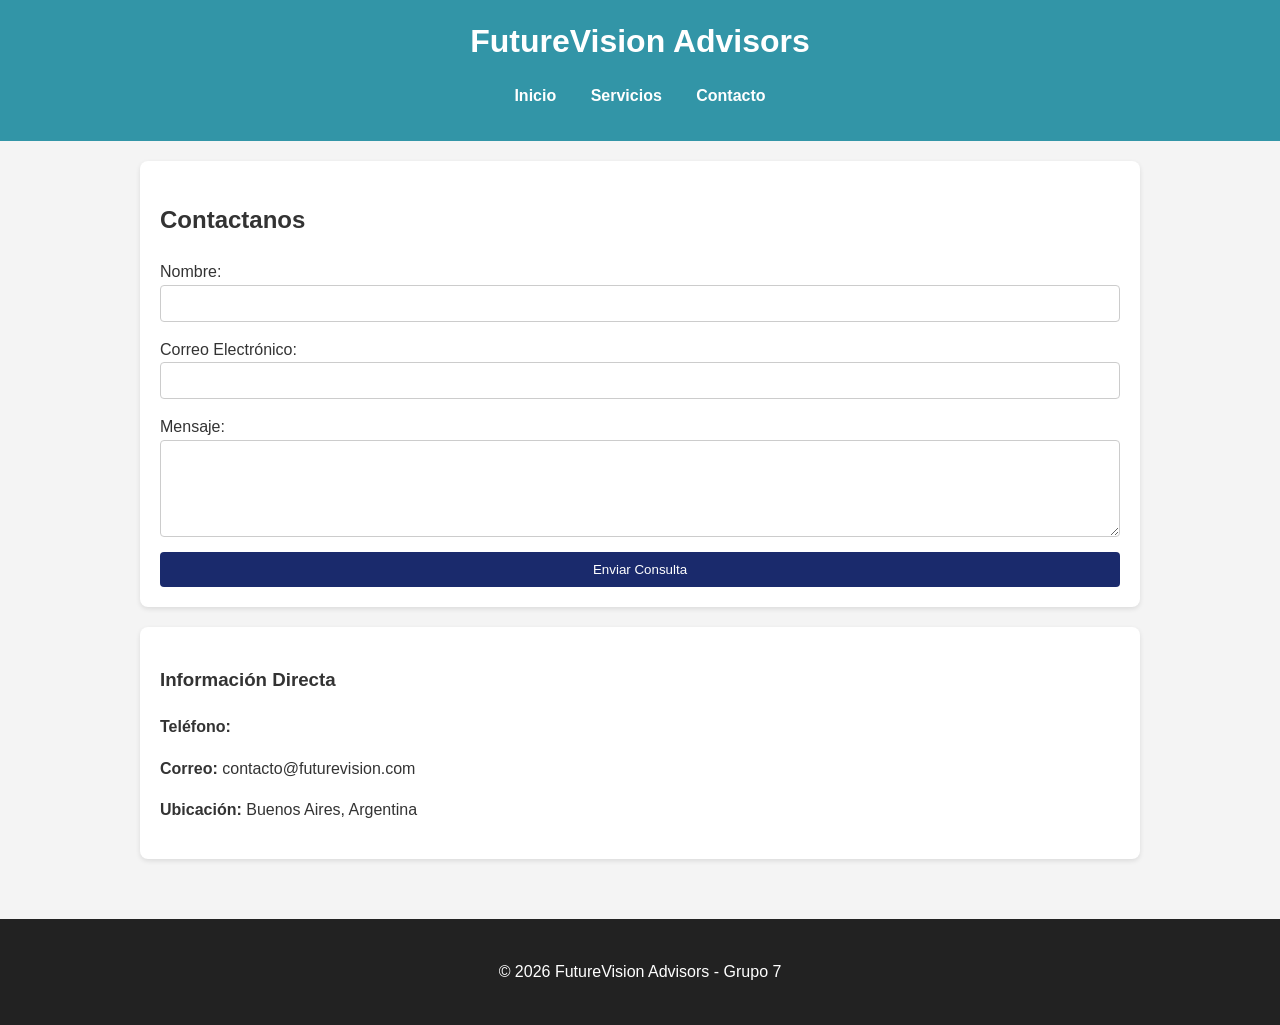
==== contacto.html @ 8e3a967b "1 commit 04/04/2026" ====
<!DOCTYPE html>
<html lang="es">
<head>
    <meta charset="UTF-8">
    <meta name="viewport" content="width=device-width, initial-scale=1.0">
    <title>Contacto | FutureVision Advisors</title>
    <link rel="stylesheet" href="css/styles.css">
</head>
<body>
    <header>
        <h1>FutureVision Advisors</h1>
        <nav>
            <ul>
                <li><a href="index.html">Inicio</a></li>
                <li><a href="servicios.html">Servicios</a></li>
                <li><a href="contacto.html">Contacto</a></li>
            </ul>
        </nav>
    </header>

    <main>
        <section>
            <h2>Contactanos</h2>
            <form>
                <label for="nombre">Nombre:</label>
                <input type="text" id="nombre" name="nombre" required>
                
                <label for="email">Correo Electrónico:</label>
                <input type="email" id="email" name="email" required>
                
                <label for="mensaje">Mensaje:</label>
                <textarea id="mensaje" name="mensaje" rows="5" required></textarea>
                
                <button type="submit">Enviar Consulta</button>
            </form>
        </section>

        <section>
            <h3>Información Directa</h3>
            <p><strong>Teléfono:</strong></p>
            <p><strong>Correo:</strong> contacto@futurevision.com</p>
            <p><strong>Ubicación:</strong> Buenos Aires, Argentina</p>
        </section>
    </main>

    <footer>
        <p>&copy; 2026 FutureVision Advisors - Grupo 7</p>
    </footer>
</body>
</html>
---- css/styles.css ----
/* Estilos */
body {
    font-family: 'Segoe UI', Tahoma, Geneva, Verdana, sans-serif;
    margin: 0;
    padding: 0;
    line-height: 1.6;
    background-color: #f4f4f4;
    color: #333;
}

/* Header */
header {
    background: #3295a7;
    color: #fff;
    padding: 1rem 0;
    text-align: center;
}

header h1 {
    margin: 0;
    font-size: 2rem;
}

nav ul {
    list-style: none;
    padding: 0;
}

nav ul li {
    display: inline;
    margin: 0 15px;
}

nav ul li a {
    color: #fff;
    text-decoration: none;
    font-weight: bold;
}

nav ul li a:hover {
    color: #0052D4;
}

/* Contenido ppal */
main {
    padding: 20px;
    max-width: 1000px;
    margin: auto;
    min-height: 70vh;
}

section {
    background: #fff;
    padding: 20px;
    margin-bottom: 20px;
    border-radius: 8px;
    box-shadow: 0 2px 5px rgba(0,0,0,0.1);
}

/* Footer */
footer {
    background: #222;
    color: #fff;
    text-align: center;
    padding: 1.5rem 0;
    margin-top: 20px;
}


.grid-servicios {
    display: grid;
    grid-template-columns: 1fr 1fr;
    gap: 20px;
}

/* Form */
form {
    display: flex;
    flex-direction: column;
}

form input, form textarea {
    margin-bottom: 15px;
    padding: 10px;
    border: 1px solid #ccc;
    border-radius: 4px;
}

form button {
    background: #1a2a6c;
    color: white;
    padding: 10px;
    border: none;
    cursor: pointer;
    border-radius: 4px;
}

form button:hover {
    background: #0052D4;
}
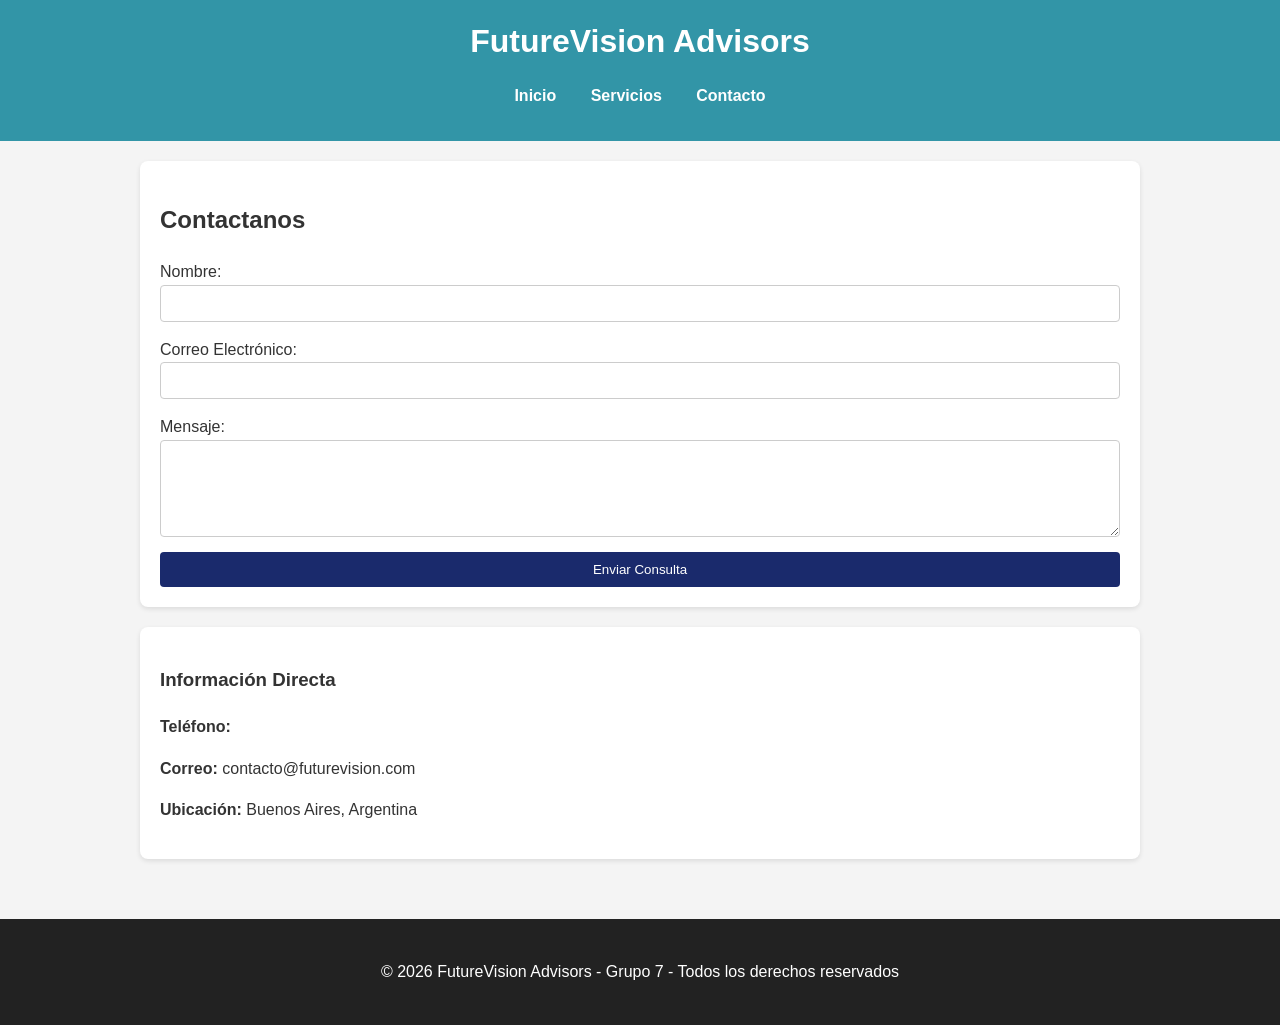
==== commit 5b2acb41: "17/04/2026 v1.0 Ajuste texto footer" ====
--- a/contacto.html
+++ b/contacto.html
@@ -44,7 +44,7 @@
     </main>
 
     <footer>
-        <p>&copy; 2026 FutureVision Advisors - Grupo 7</p>
+        <p>&copy; 2026 FutureVision Advisors - Grupo 7 - Todos los derechos reservados</p>
     </footer>
 </body>
-</html>+</html>
--- a/css/styles.css
+++ b/css/styles.css
@@ -97,4 +97,60 @@
 
 form button:hover {
     background: #0052D4;
+}
+.presentacion, .metodologia, .catalogo {
+    background-color: #ffffff;
+    padding: 2.5rem;
+    margin-bottom: 2rem;
+    border-radius: 12px;
+    box-shadow: 0 4px 20px rgba(0, 0, 0, 0.08);
+    border: 1px solid #e1e8ed;
+}
+
+.presentacion h2, .catalogo h2 {
+    color: #1a2a6c;
+    border-left: 6px solid #3295a7;
+    padding-left: 20px;
+    margin-bottom: 1.5rem;
+}
+
+.bloque-servicio {
+    margin-top: 3rem;
+    padding-bottom: 2rem;
+    border-bottom: 1px solid #eee;
+}
+
+.bloque-servicio:last-child {
+    border-bottom: none;
+}
+
+.texto-servicio h3 {
+    color: #1a2a6c;
+    margin-bottom: 1rem;
+    font-size: 1.5rem;
+}
+
+.multimedia-servicio {
+    display: flex;
+    gap: 20px;
+    margin-top: 1.5rem;
+}
+
+.multimedia-servicio img, 
+.multimedia-servicio iframe {
+    flex: 1;
+    width: 50%;
+    height: 320px;
+    border-radius: 10px;
+    border: none;
+    object-fit: cover;
+    box-shadow: 0 2px 10px rgba(0,0,0,0.1);
+}
+
+.img-responsive {
+    max-width: 100%;
+    height: auto;
+    border-radius: 10px;
+    display: block;
+    margin: 1.5rem auto 0;
 }
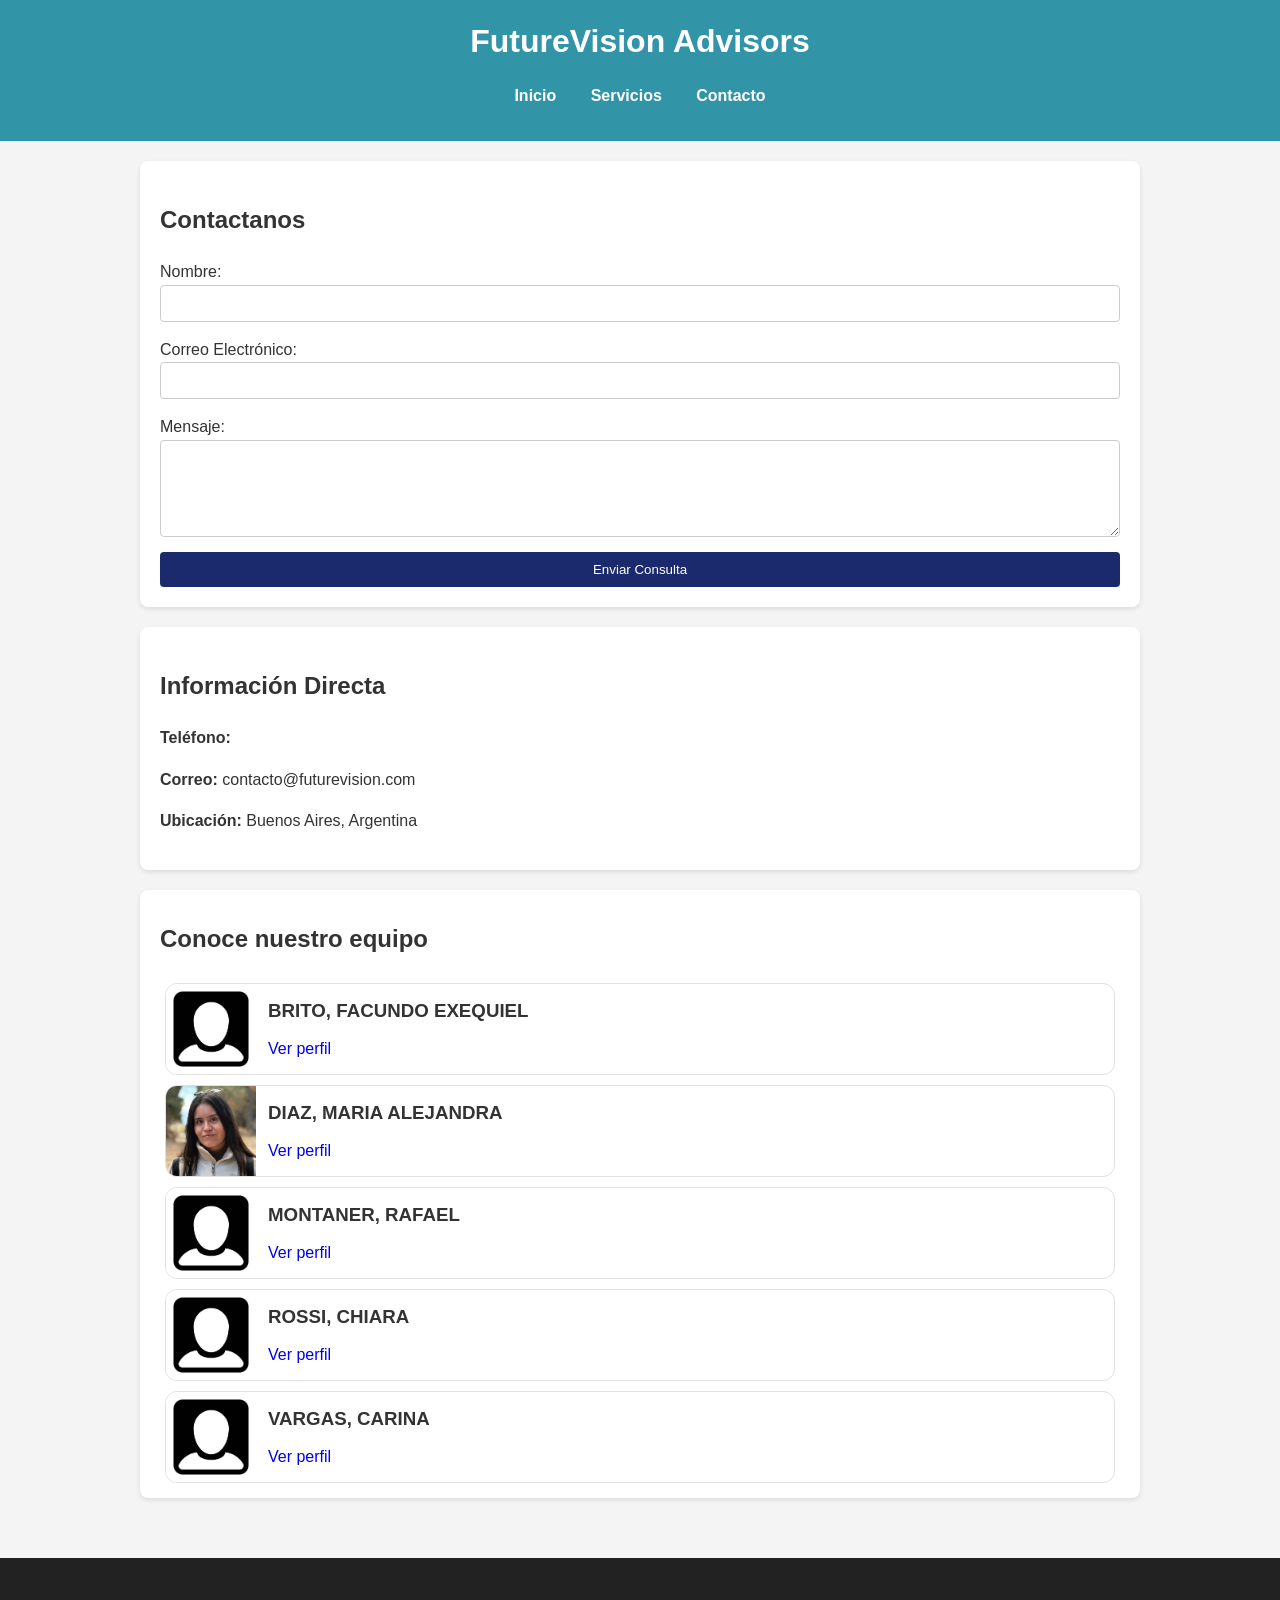
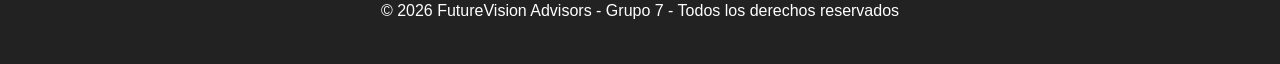
==== commit cbd451d4: "Version 3" ====
--- a/contacto.html
+++ b/contacto.html
@@ -36,10 +36,52 @@
         </section>
 
         <section>
-            <h3>Información Directa</h3>
+            <h2>Información Directa</h2>
             <p><strong>Teléfono:</strong></p>
             <p><strong>Correo:</strong> contacto@futurevision.com</p>
             <p><strong>Ubicación:</strong> Buenos Aires, Argentina</p>
+        </section>
+
+        <section class="equipo">
+            <h2>Conoce nuestro equipo</h2>
+                <div class="equipo-grid">
+                    <div class="equipo-card">
+                        <img src="img/Icono.jpg" alt="BRITO, FACUNDO EXEQUIEL" class="equipo-foto">
+                        <div class="equipo-info">
+                            <h3>BRITO, FACUNDO EXEQUIEL</h3>
+                            <a href="https://facubrito.github.io/Proyecto1/" target="_blank">Ver perfil</a>
+                        </div>
+                    </div>
+                    <div class="equipo-card">
+                        <img src="img/DiazA.jpg" alt="DIAZ, MARIA ALEJANDRA" class="equipo-foto">
+                        <div class="equipo-info">
+                            <h3>DIAZ, MARIA ALEJANDRA</h3>
+                            <a href="https://aled1400.github.io/Proyecto1DiazAlejandra/" target="_blank">Ver perfil</a>
+                        </div>
+                    </div>
+                    <div class="equipo-card">
+                        <img src="img/Icono.jpg" alt="MONTANER, RAFAEL" class="equipo-foto">
+                        <div class="equipo-info">
+                            <h3>MONTANER, RAFAEL</h3>
+                            <a href="https://rafaelmontanerpt.github.io/Proyecto1Viernes/index.html " target="_blank">Ver perfil</a>
+                        </div>
+                    </div>
+                    <div class="equipo-card">
+                        <img src="img/Icono.jpg" alt="ROSSI, CHIARA" class="equipo-foto">
+                        <div class="equipo-info">
+                            <h3>ROSSI, CHIARA</h3>
+                            <a href="https://crossiuade.github.io/ProyectoClase2/" target="_blank">Ver perfil</a>
+                        </div>
+                    </div>
+                    <div class="equipo-card">
+                        <img src="img/Icono.jpg" alt="VARGAS, CARINA" class="equipo-foto">
+                        <div class="equipo-info">
+                            <h3>VARGAS, CARINA</h3>
+                            <a href="https://katydweb.github.io/Proyecto1/" target="_blank">Ver perfil</a>
+                        </div>
+                    </div>
+                </div>
+                
         </section>
     </main>
 
--- a/css/styles.css
+++ b/css/styles.css
@@ -153,4 +153,43 @@
     border-radius: 10px;
     display: block;
     margin: 1.5rem auto 0;
+}
+/*Equipo en Contacto*/
+.equipo{
+    padding: 10px 20px;
+}
+
+.equipo-grid{
+    display: flex;
+    flex-direction: column;
+}
+
+.equipo-card{
+    display: flex;
+    align-items: center;
+    border: 1px solid #e0e0e0;
+    border-radius:12px;
+    overflow: hidden;
+    margin: 5px;
+    max-width: 100%;
+}
+
+.equipo-foto{
+    width:90px;
+    height:90px;
+}
+
+.equipo-info{
+    display: flex;
+    flex-direction: column;
+    padding: 12px;
+}
+.equipo-info h3{
+    margin: 0;
+    margin-bottom: 10px;
+}
+
+.equipo-info a{
+    margin:0;
+    text-decoration: none;
 }
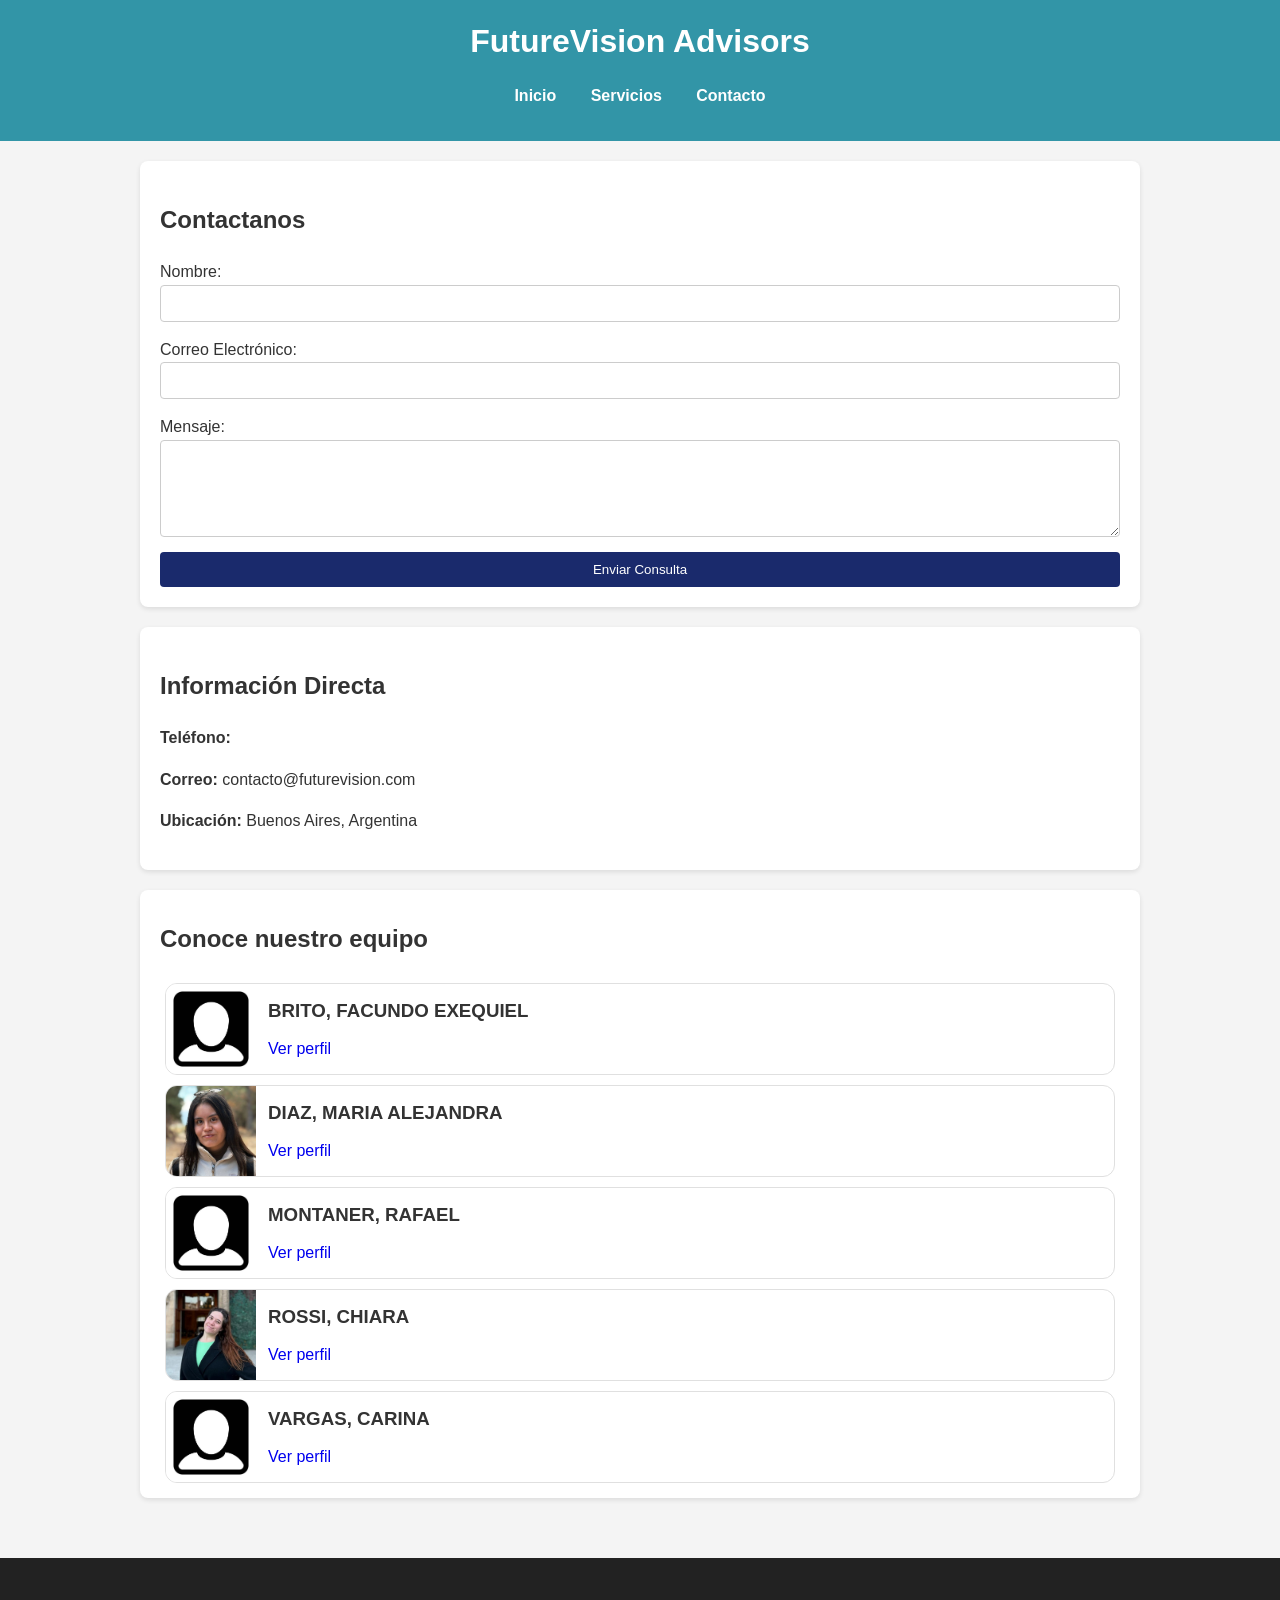
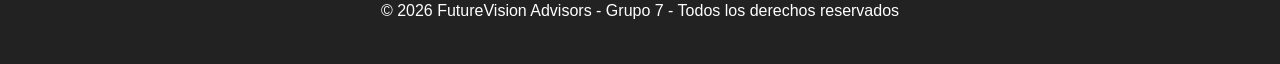
==== commit 2e10f14a: "cambio chiara" ====
--- a/contacto.html
+++ b/contacto.html
@@ -67,7 +67,7 @@
                         </div>
                     </div>
                     <div class="equipo-card">
-                        <img src="img/Icono.jpg" alt="ROSSI, CHIARA" class="equipo-foto">
+                        <img src="img/Chia.jpg" alt="ROSSI, CHIARA" class="equipo-foto">
                         <div class="equipo-info">
                             <h3>ROSSI, CHIARA</h3>
                             <a href="https://crossiuade.github.io/ProyectoClase2/" target="_blank">Ver perfil</a>
--- a/css/styles.css
+++ b/css/styles.css
@@ -192,4 +192,4 @@
 .equipo-info a{
     margin:0;
     text-decoration: none;
-}+}
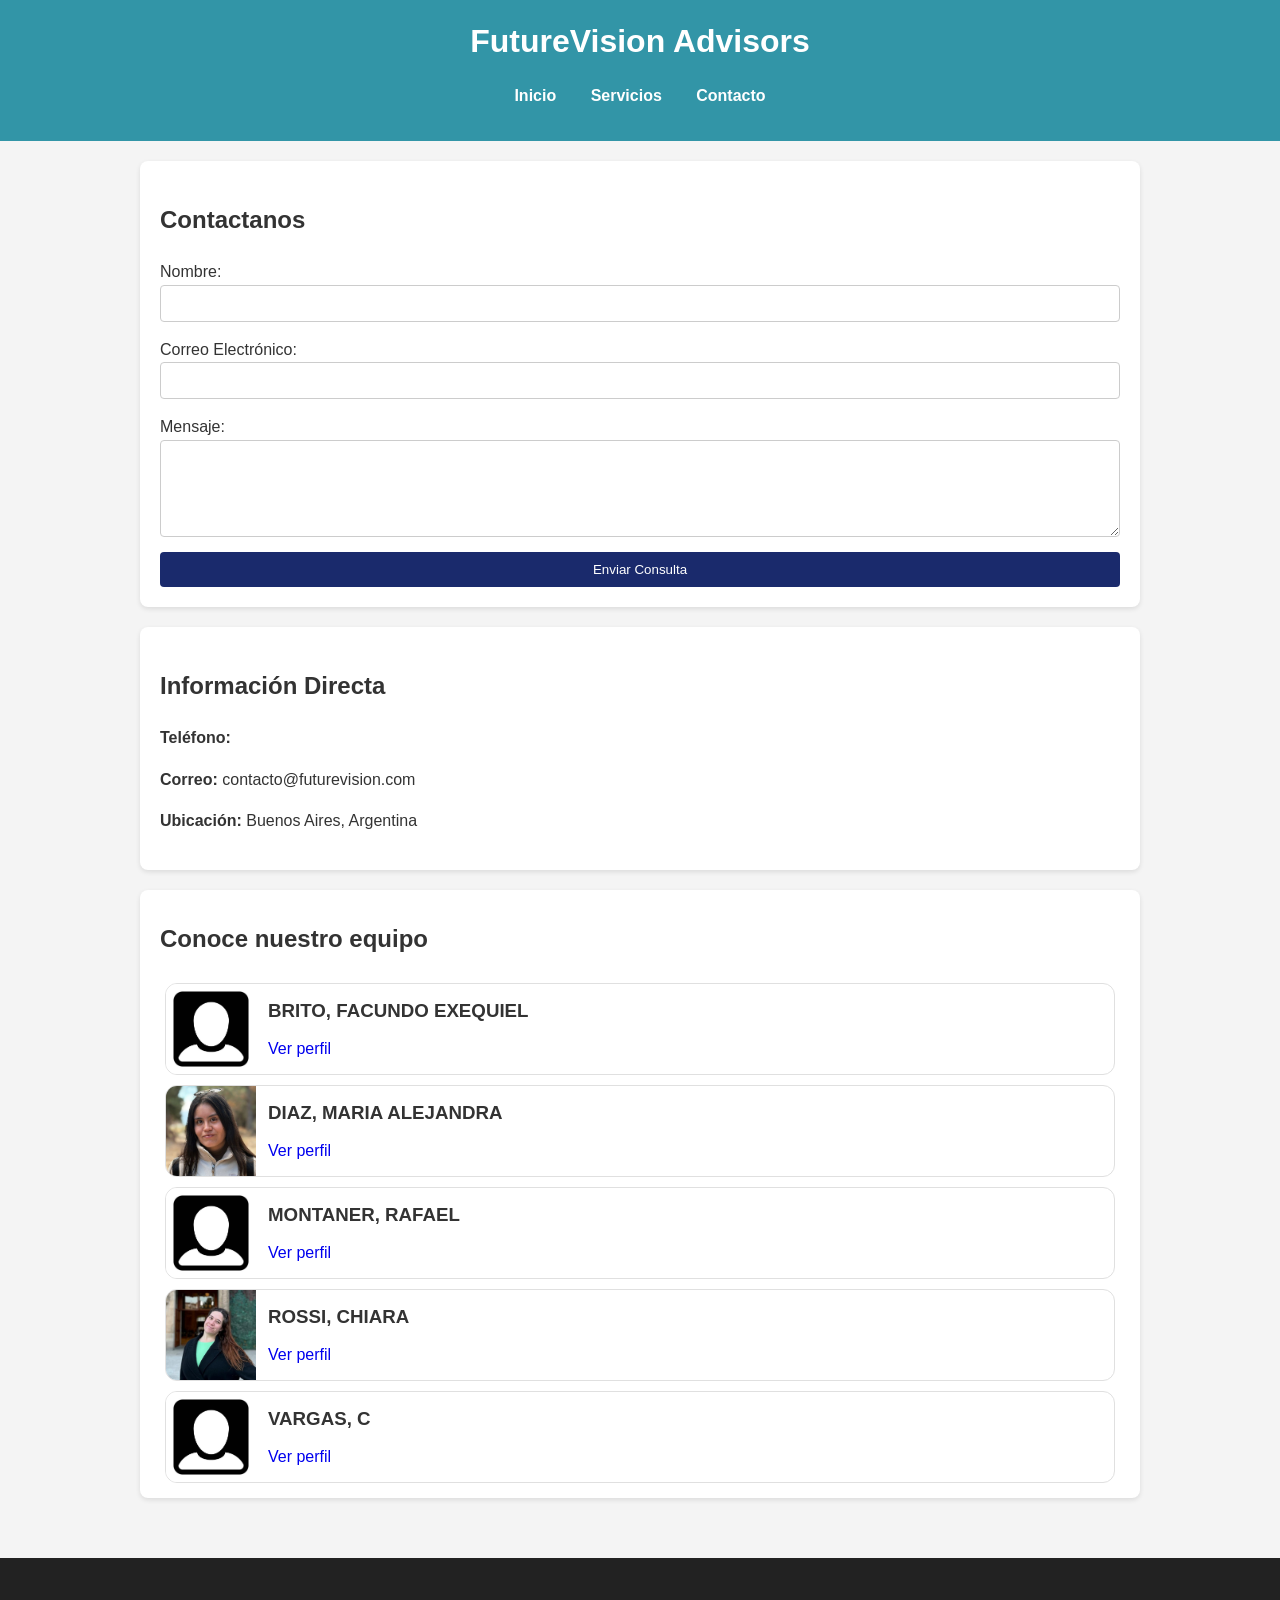
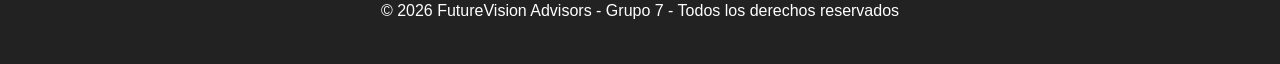
==== commit 1883793e: "Update contacto.html" ====
--- a/contacto.html
+++ b/contacto.html
@@ -74,9 +74,9 @@
                         </div>
                     </div>
                     <div class="equipo-card">
-                        <img src="img/Icono.jpg" alt="VARGAS, CARINA" class="equipo-foto">
+                        <img src="img/Icono.jpg" alt="VARGAS, C" class="equipo-foto">
                         <div class="equipo-info">
-                            <h3>VARGAS, CARINA</h3>
+                            <h3>VARGAS, C</h3>
                             <a href="https://katydweb.github.io/Proyecto1/" target="_blank">Ver perfil</a>
                         </div>
                     </div>
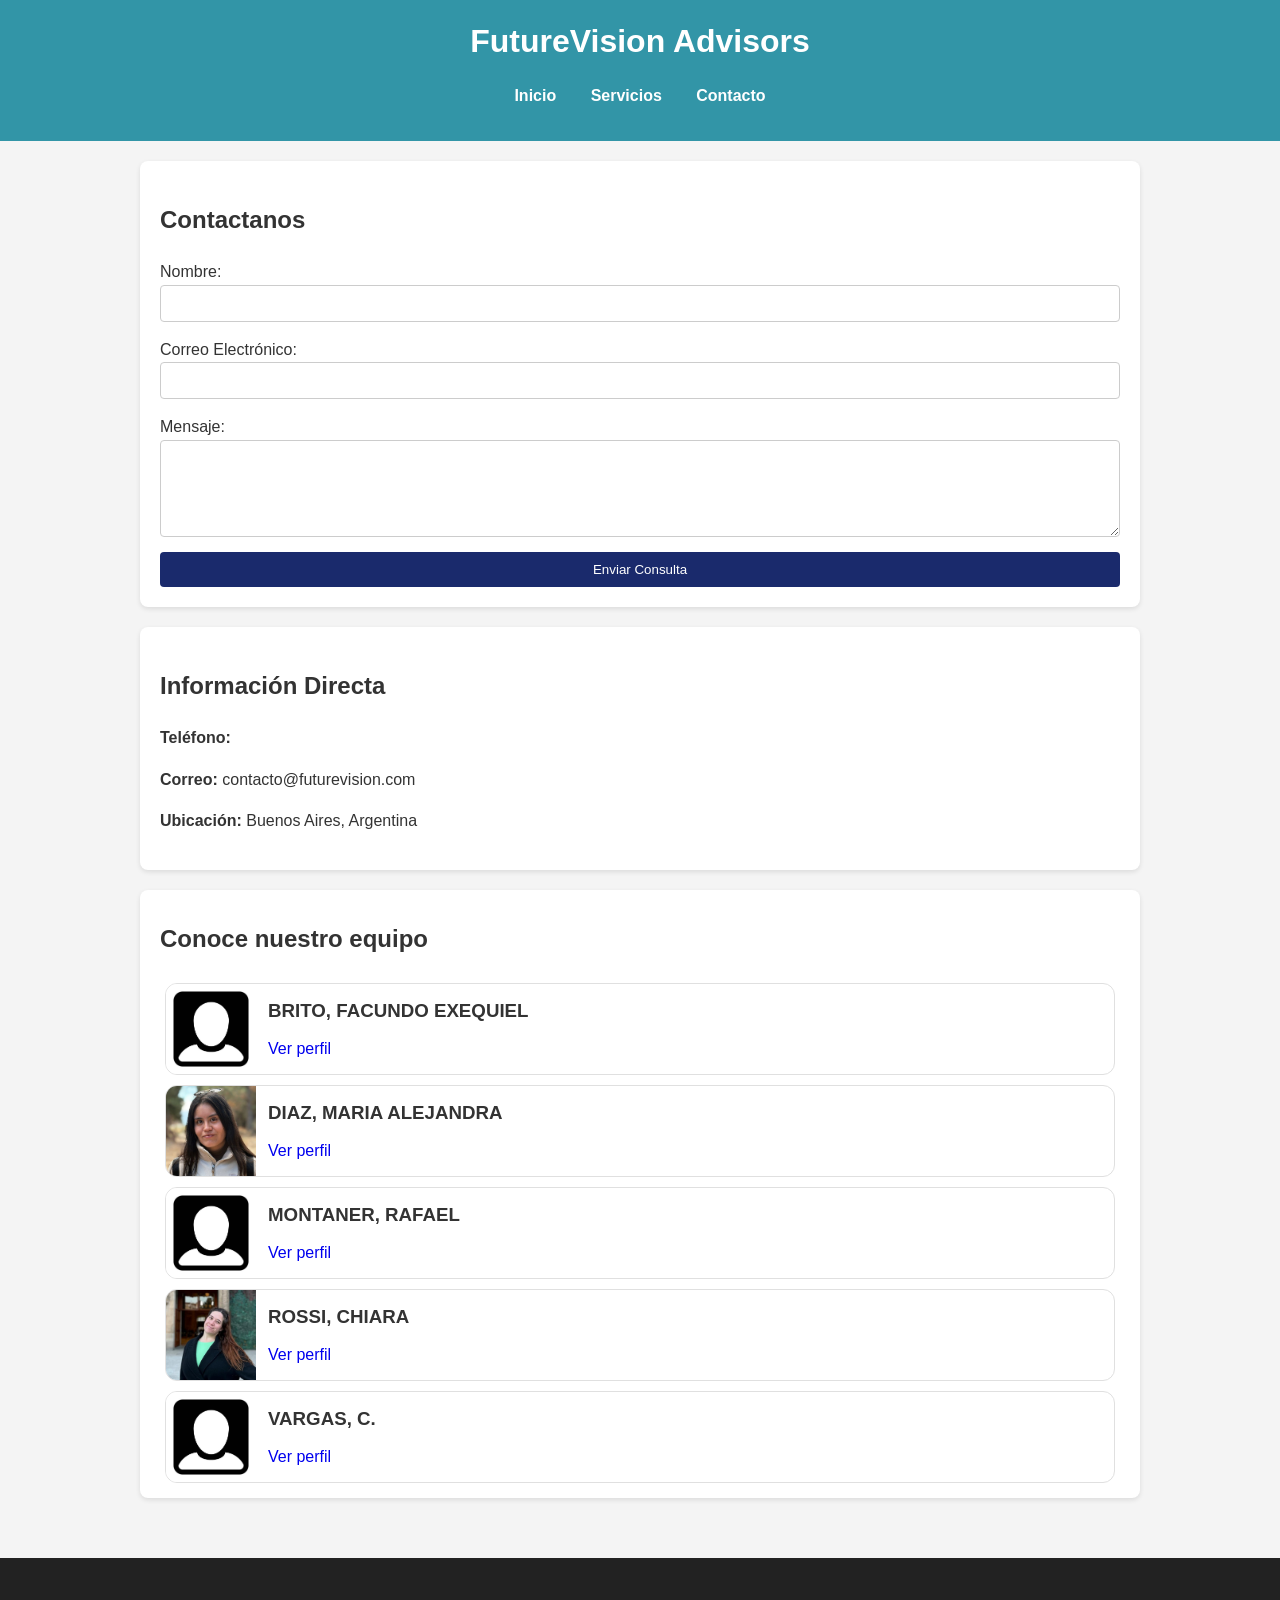
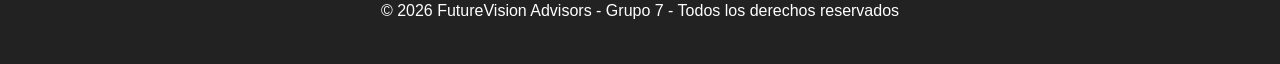
==== commit 3ba31dc5: "Update contacto.html" ====
--- a/contacto.html
+++ b/contacto.html
@@ -74,9 +74,9 @@
                         </div>
                     </div>
                     <div class="equipo-card">
-                        <img src="img/Icono.jpg" alt="VARGAS, C" class="equipo-foto">
+                        <img src="img/Icono.jpg" alt="VARGAS, C." class="equipo-foto">
                         <div class="equipo-info">
-                            <h3>VARGAS, C</h3>
+                            <h3>VARGAS, C.</h3>
                             <a href="https://katydweb.github.io/Proyecto1/" target="_blank">Ver perfil</a>
                         </div>
                     </div>
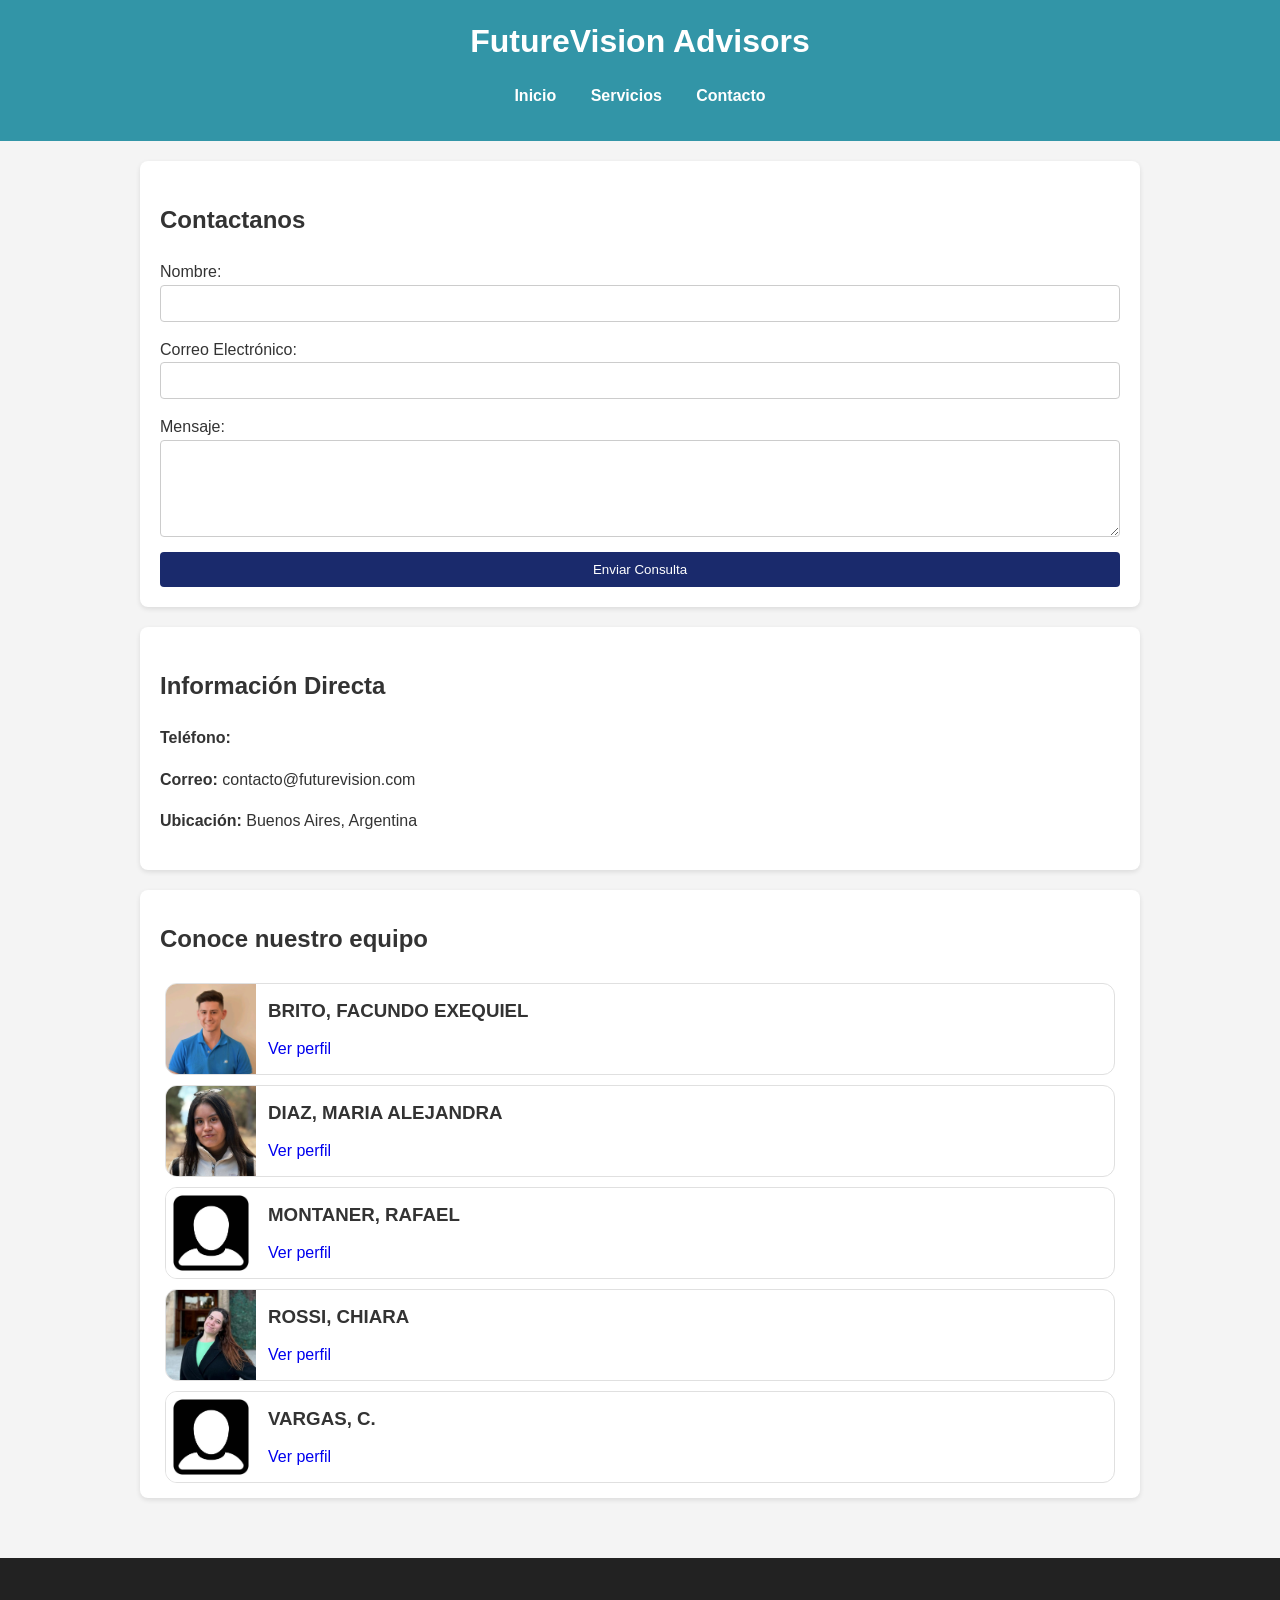
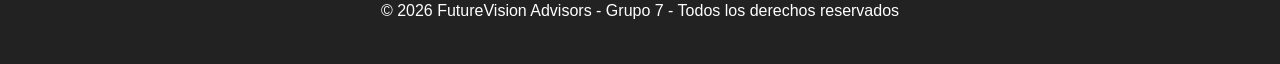
==== commit 0dd40c67: "Actualización foto Facu Actualización foto Facu" ====
--- a/contacto.html
+++ b/contacto.html
@@ -46,10 +46,10 @@
             <h2>Conoce nuestro equipo</h2>
                 <div class="equipo-grid">
                     <div class="equipo-card">
-                        <img src="img/Icono.jpg" alt="BRITO, FACUNDO EXEQUIEL" class="equipo-foto">
+                        <img src="img/foto_perfil_facu.jpg" alt="BRITO, FACUNDO EXEQUIEL" class="equipo-foto">
                         <div class="equipo-info">
                             <h3>BRITO, FACUNDO EXEQUIEL</h3>
-                            <a href="https://facubrito.github.io/Proyecto1/" target="_blank">Ver perfil</a>
+                            <a href="https://facubrito.github.io/sitio_profesional/" target="_blank">Ver perfil</a>
                         </div>
                     </div>
                     <div class="equipo-card">
